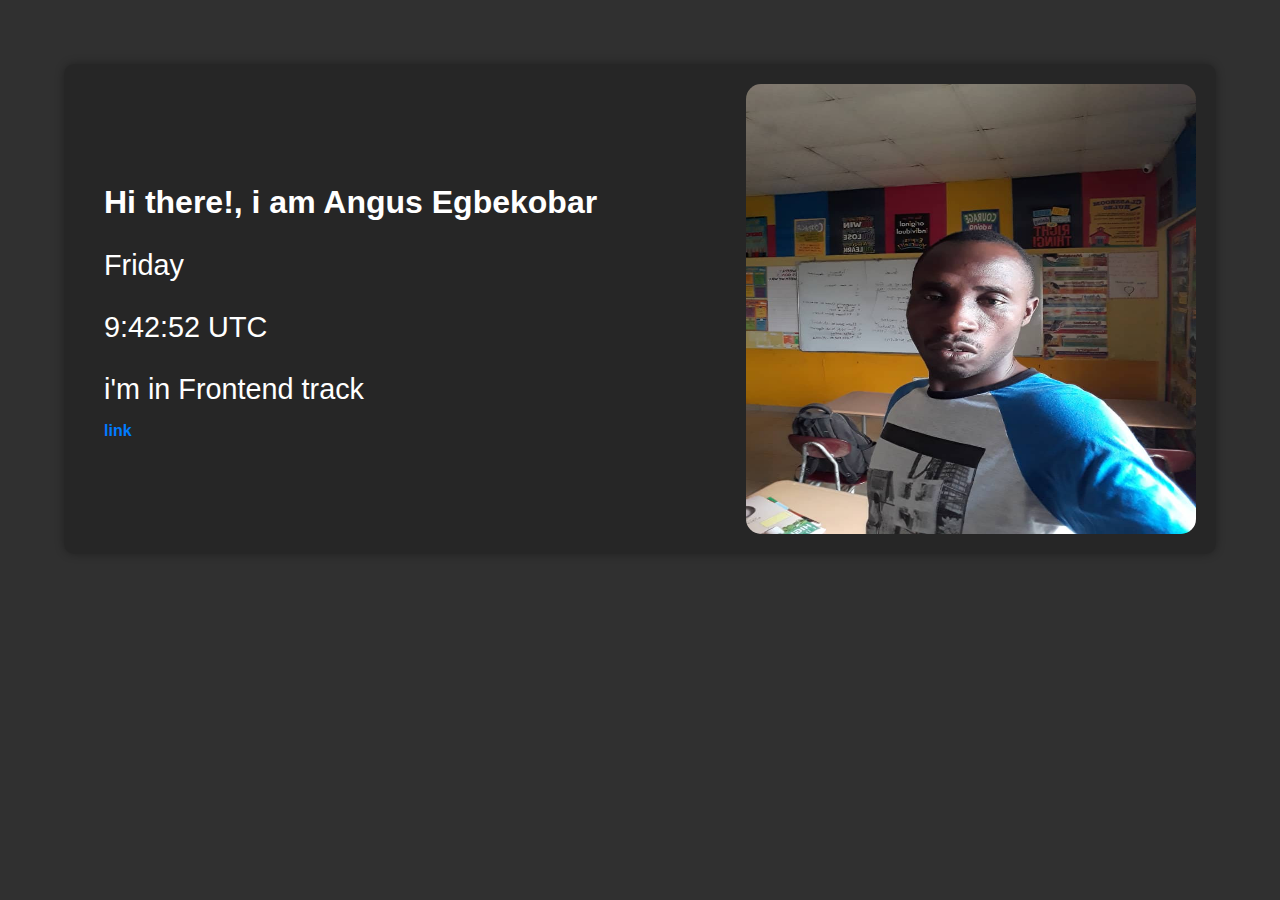
==== index.html @ a6c5cae6 "renamed all my files properly" ====
<!DOCTYPE html>
<html lang="en">
<head>
    <meta charset="UTF-8">
    <meta name="viewport" content="width=device-width, initial-scale=1.0">
    <title>Frontend Page Creation with Specific Elements</title>
    <link rel="stylesheet" href="https://cdnjs.cloudflare.com/ajax/libs/font-awesome/4.7.0/css/font-awesome.min.css">
    <link rel="stylesheet" href="first.css">
</head>
<body>
    <main>
        <div id="container">
            <section class="about-me">
            
                <h1  data-testid="slackUserName">Hi there!, i am <strong>Angus Egbekobar</strong></h1>
                <p data-testid="currentDayOfTheWeek"></p>
                <p data-testid="currentUTCTime"></p>
                <p data-testid="myTrack">i'm in Frontend track</p>
                <p data-testid="githubURL">
                <a href="https://github.com/angus-egbekobar/HNG-internship-stage-one-task-task">link</a>
                </p>
            </section>

            <section>
                <img src="/img.jpg"  alt="Angus Egbekobar" data-testid="slackDisplayImage" height="450" width="450"/>
            </section>
        </div>


    </main>
    

 
    <script src="first.js"></script>
</body>
</html>
---- first.css ----
body {
    background-color: #303030;
    font-family: Arial, sans-serif;
    color: white;
    margin: 0;
    padding: 0;
}


* {
    box-sizing: border-box;
}


#container {
    width: 90%;
    max-width: 1200px; /*  max-width to prevent excessive container width */
    margin: 4rem auto;
    display: flex;
    justify-content: space-between;
    align-items: center;
    padding: 20px; /* Add padding for better spacing */
    background-color: rgba(0, 0, 0, 0.2); 
    border-radius: 10px; 
    box-shadow: 0 0 10px rgba(0, 0, 0, 0.3); 
}


.about-me {
    flex: 1;
    padding: 20px;
}


h1[data-testid="slackUserName"] {
    font-size: 2rem;
    margin-bottom: 10px; /* margin for better spacing */
}

strong {
    font-weight: bold;
}


p[data-testid="currentDayOfTheWeek"],
p[data-testid="myTrack"],
p[data-testid="currentUTCTime"] {
    font-size: 1.8rem;
    margin-bottom: 10px; 
}
img {
    max-width: 100%;
    border-radius: 15px; 
    display: block;
    margin: 0 auto;
}




a {
    text-decoration: none;
    color: #007BFF; 
    font-weight: bold; 
    transition: color 0.3s ease; 
}

a:hover {
    color: #0056b3; 
}


@media (max-width: 599px) {
    #container {
        flex-direction: column-reverse; 
        align-items: center;
    }

    img {
        max-width: 70%;
    }

    h1[data-testid="slackUserName"] {
        font-size: 3rem;
        margin-bottom: 20px;
        text-align: center; 
    }

    p {
        font-size: 1.4rem;
        margin: 10px 0; 
        text-align: center;
    }

    img[data-testid="slackDisplayImage"] {
        border-radius: 50%; 
    }
}
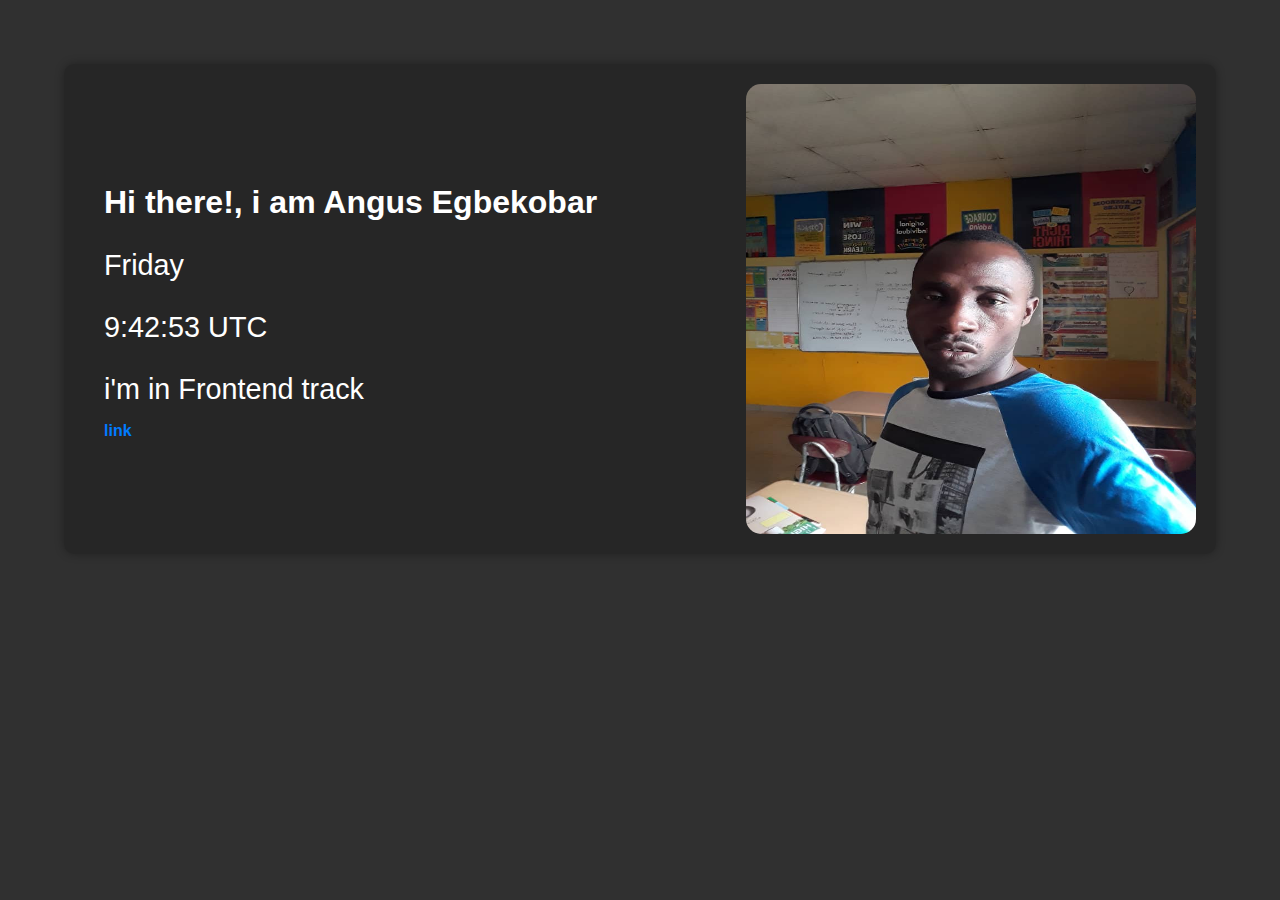
==== commit 47cd24c1: "i corrected all my files again" ====
--- a/index.html
+++ b/index.html
@@ -5,7 +5,7 @@
     <meta name="viewport" content="width=device-width, initial-scale=1.0">
     <title>Frontend Page Creation with Specific Elements</title>
     <link rel="stylesheet" href="https://cdnjs.cloudflare.com/ajax/libs/font-awesome/4.7.0/css/font-awesome.min.css">
-    <link rel="stylesheet" href="first.css">
+    <link rel="stylesheet" href="style.css">
 </head>
 <body>
     <main>
@@ -31,6 +31,6 @@
     
 
  
-    <script src="first.js"></script>
+    <script src="main.js"></script>
 </body>
 </html>--- a/style.css
+++ b/style.css
@@ -0,0 +1,99 @@
+
+body {
+    background-color: #303030;
+    font-family: Arial, sans-serif;
+    color: white;
+    margin: 0;
+    padding: 0;
+}
+
+
+* {
+    box-sizing: border-box;
+}
+
+
+#container {
+    width: 90%;
+    max-width: 1200px; /*  max-width to prevent excessive container width */
+    margin: 4rem auto;
+    display: flex;
+    justify-content: space-between;
+    align-items: center;
+    padding: 20px; /* Add padding for better spacing */
+    background-color: rgba(0, 0, 0, 0.2); 
+    border-radius: 10px; 
+    box-shadow: 0 0 10px rgba(0, 0, 0, 0.3); 
+}
+
+
+.about-me {
+    flex: 1;
+    padding: 20px;
+}
+
+
+h1[data-testid="slackUserName"] {
+    font-size: 2rem;
+    margin-bottom: 10px; /* margin for better spacing */
+}
+
+strong {
+    font-weight: bold;
+}
+
+
+p[data-testid="currentDayOfTheWeek"],
+p[data-testid="myTrack"],
+p[data-testid="currentUTCTime"] {
+    font-size: 1.8rem;
+    margin-bottom: 10px; 
+}
+img {
+    max-width: 100%;
+    border-radius: 15px; 
+    display: block;
+    margin: 0 auto;
+}
+
+
+
+
+a {
+    text-decoration: none;
+    color: #007BFF; 
+    font-weight: bold; 
+    transition: color 0.3s ease; 
+}
+
+a:hover {
+    color: #0056b3; 
+}
+
+
+@media (max-width: 599px) {
+    #container {
+        flex-direction: column-reverse; 
+        align-items: center;
+    }
+
+    img {
+        max-width: 70%;
+    }
+
+    h1[data-testid="slackUserName"] {
+        font-size: 3rem;
+        margin-bottom: 20px;
+        text-align: center; 
+    }
+
+    p {
+        font-size: 1.4rem;
+        margin: 10px 0; 
+        text-align: center;
+    }
+
+    img[data-testid="slackDisplayImage"] {
+        border-radius: 50%; 
+    }
+}
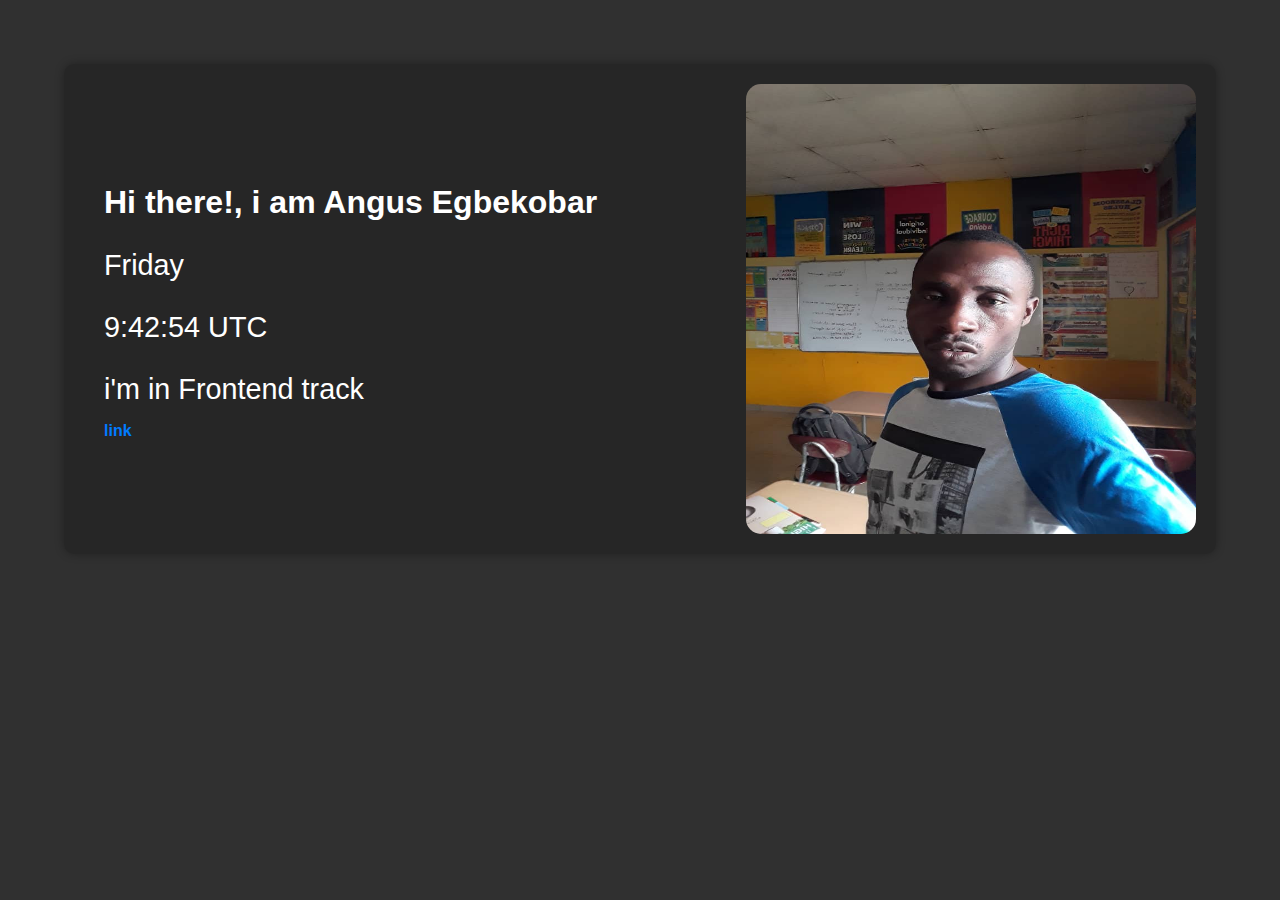
==== commit 91f0ae6b: "modified index.html" ====
--- a/index.html
+++ b/index.html
@@ -22,7 +22,7 @@
             </section>
 
             <section>
-                <img src="/img.jpg"  alt="Angus Egbekobar" data-testid="slackDisplayImage" height="450" width="450"/>
+                <img src="img.jpg"  alt="Angus Egbekobar" data-testid="slackDisplayImage" height="450" width="450"/>
             </section>
         </div>
 
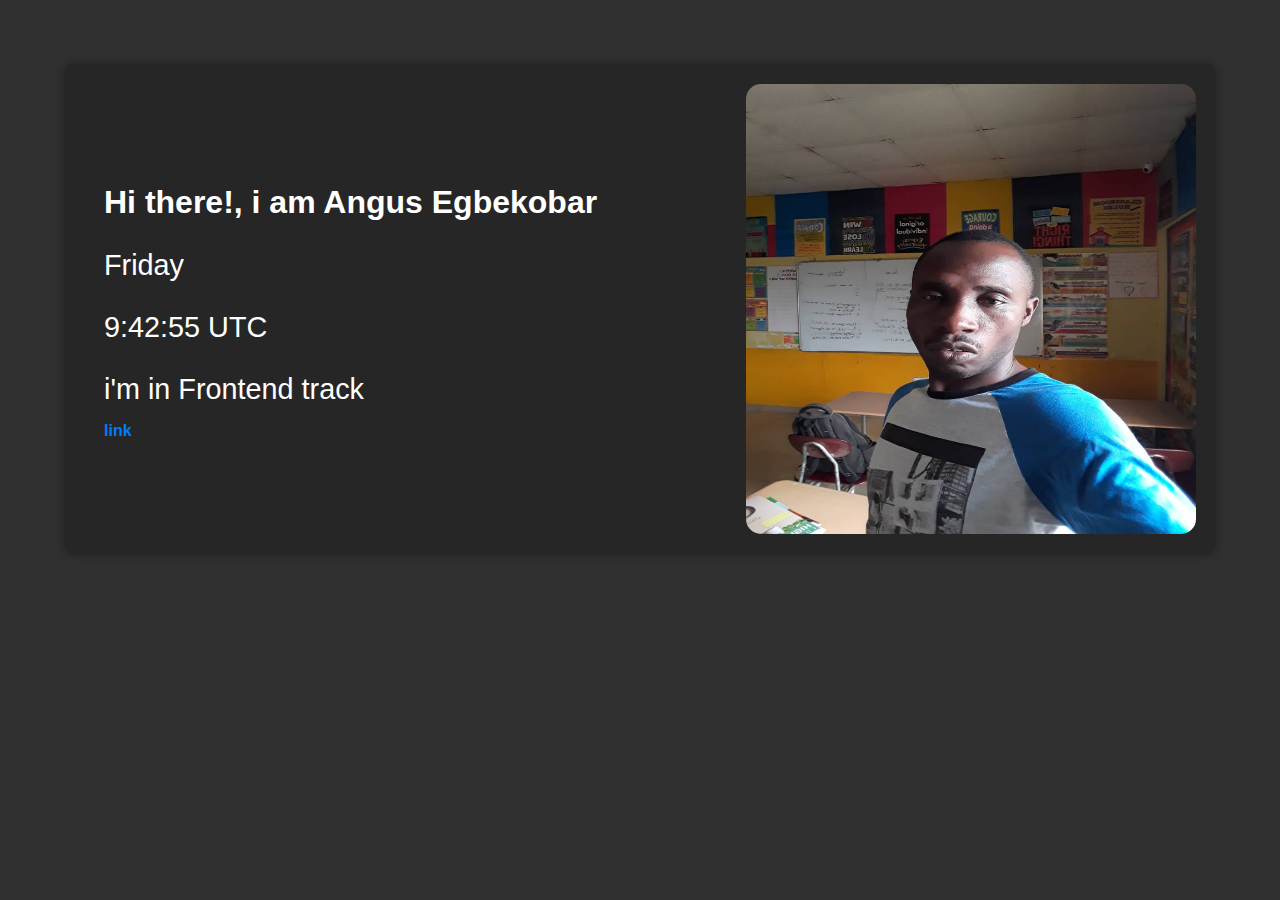
==== commit 8b30276a: "added a new image" ====
--- a/index.html
+++ b/index.html
@@ -22,7 +22,7 @@
             </section>
 
             <section>
-                <img src="img.jpg"  alt="Angus Egbekobar" data-testid="slackDisplayImage" height="450" width="450"/>
+                <img src="imgg.jpg"  alt="Angus Egbekobar" data-testid="slackDisplayImage" height="450" width="450"/>
             </section>
         </div>
 
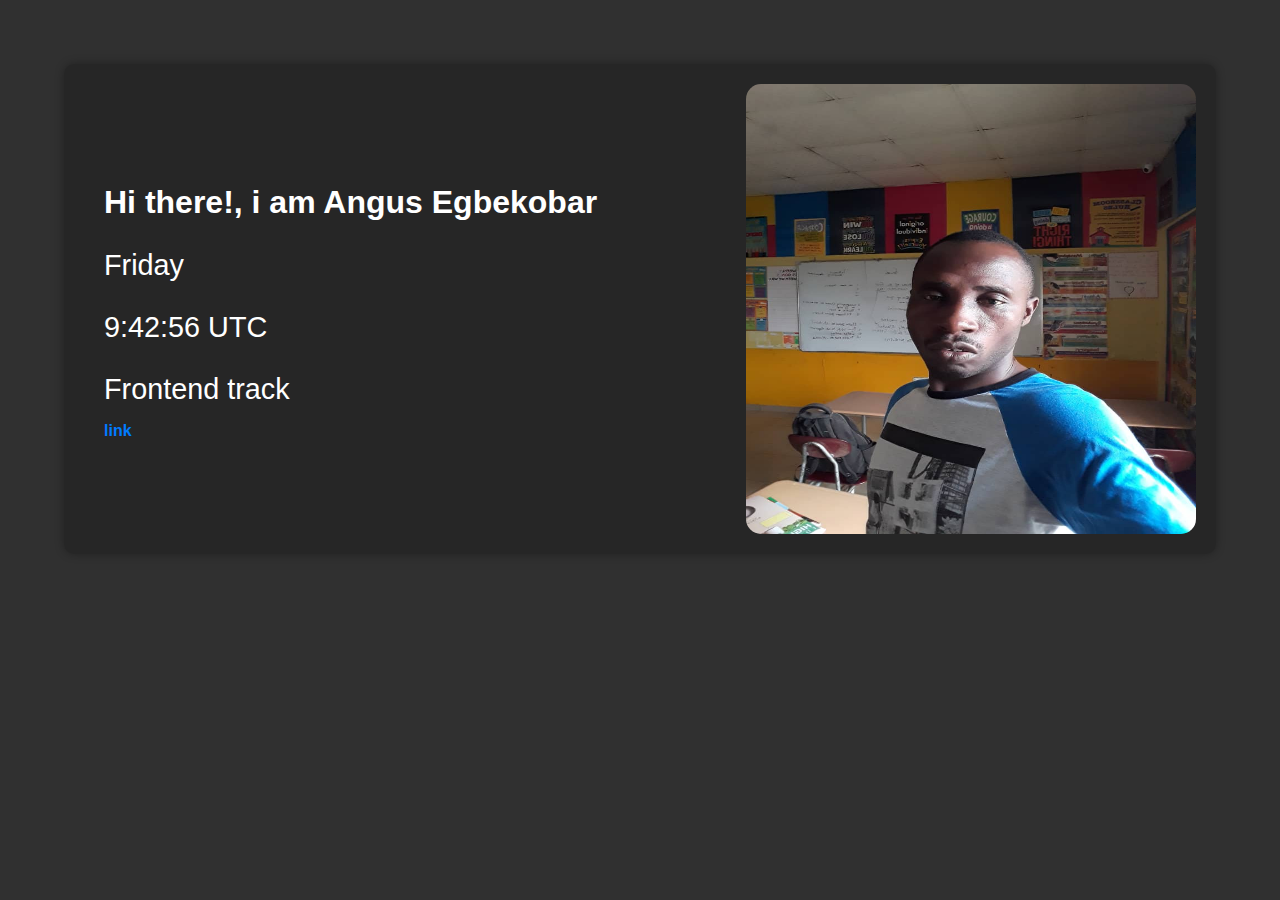
==== commit ebf8753f: "removed the i am in the p tag of the index.html file" ====
--- a/index.html
+++ b/index.html
@@ -15,7 +15,7 @@
                 <h1  data-testid="slackUserName">Hi there!, i am <strong>Angus Egbekobar</strong></h1>
                 <p data-testid="currentDayOfTheWeek"></p>
                 <p data-testid="currentUTCTime"></p>
-                <p data-testid="myTrack">i'm in Frontend track</p>
+                <p data-testid="myTrack"> Frontend track</p>
                 <p data-testid="githubURL">
                 <a href="https://github.com/angus-egbekobar/HNG-internship-stage-one-task-task">link</a>
                 </p>
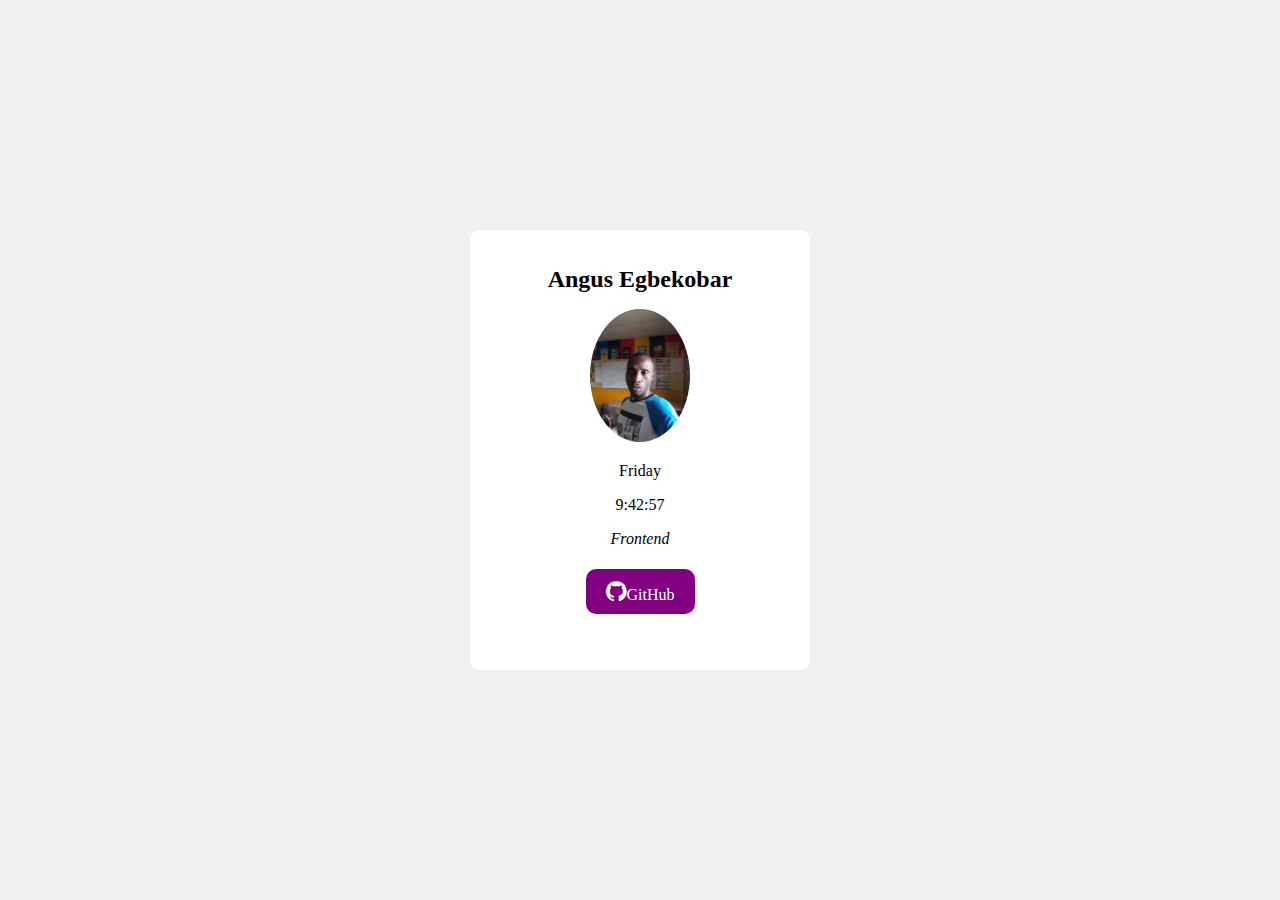
==== commit 86e7bfaf: "worked on the style.css" ====
--- a/index.html
+++ b/index.html
@@ -8,26 +8,25 @@
     <link rel="stylesheet" href="style.css">
 </head>
 <body>
-    <main>
-        <div id="container">
-            <section class="about-me">
-            
-                <h1  data-testid="slackUserName">Hi there!, i am <strong>Angus Egbekobar</strong></h1>
-                <p data-testid="currentDayOfTheWeek"></p>
-                <p data-testid="currentUTCTime"></p>
-                <p data-testid="myTrack"> Frontend track</p>
-                <p data-testid="githubURL">
-                <a href="https://github.com/angus-egbekobar/HNG-internship-stage-one-task-task">link</a>
-                </p>
-            </section>
-
-            <section>
-                <img src="imgg.jpg"  alt="Angus Egbekobar" data-testid="slackDisplayImage" height="450" width="450"/>
-            </section>
+    <div class="wrapper">
+        <h1 data-testid="slackUserName">Angus Egbekobar</h1>
+        <img src="imgg.jpg" alt="Angus Egbekobar" data-testid="slackDisplayImage">
+        <p data-testid="currentDayOfTheWeek"></p>
+        <p data-testid="currentUTCTime"></p>
+        <p data-testid="myTrack">Frontend</p>
+        <div class="github-button">
+            <a data-testid="githubURL" href="https://github.com/angus-egbekobar/HNG-internship-stage-one-task-task"><i class="fa fa-github" style="font-size:24px"></i>GitHub</a>
         </div>
+    </div>
+   
 
 
-    </main>
+
+
+
+
+
+    
     
 
  
--- a/style.css
+++ b/style.css
@@ -1,99 +1,54 @@
+/* Apply styles based on data attributes */
 
-body {
-    background-color: #303030;
-    font-family: Arial, sans-serif;
-    color: white;
-    margin: 0;
-    padding: 0;
-}
-
-
-* {
-    box-sizing: border-box;
-}
-
-
-#container {
-    width: 90%;
-    max-width: 1200px; /*  max-width to prevent excessive container width */
-    margin: 4rem auto;
+/* Style for the name */
+[data-testid="slackUserName"] {
+    font-size: 24px;
+    font-weight: bold;
+  }
+  
+  /* Style for the image */
+  [data-testid="slackDisplayImage"] {
+    border-radius: 50%; /* Make the image rounded */
+    max-width: 100px; /* Limit the image width */
+  }
+  
+  /* Style for the track */
+  [data-testid="myTrack"] {
+    font-style: italic;
+  }
+  
+  /* Style for the GitHub icon */
+  /* Style for the GitHub icon */
+  .github-button {
+    display: inline-block;
+    background-color: purple; /* Background color for the button */
+    padding: 10px 20px; /* Add padding to create space around the button */
+    border-radius: 10px; /* Make the button background rounded */
+    margin-top: 5px; /* Add margin for spacing below the name */
+  }
+  
+  /* Style for the GitHub icon */
+  [data-testid="githubURL"] {
+    text-decoration: none;
+    color: white; /* Text color for the button */
+  }
+  
+  /* Center the wrapper */
+  body {
+    background-color: #f0f0f0; /* Set the background color for the body */
     display: flex;
-    justify-content: space-between;
+    justify-content: center;
     align-items: center;
-    padding: 20px; /* Add padding for better spacing */
-    background-color: rgba(0, 0, 0, 0.2); 
-    border-radius: 10px; 
-    box-shadow: 0 0 10px rgba(0, 0, 0, 0.3); 
-}
-
-
-.about-me {
-    flex: 1;
-    padding: 20px;
-}
-
-
-h1[data-testid="slackUserName"] {
-    font-size: 2rem;
-    margin-bottom: 10px; /* margin for better spacing */
-}
-
-strong {
-    font-weight: bold;
-}
-
-
-p[data-testid="currentDayOfTheWeek"],
-p[data-testid="myTrack"],
-p[data-testid="currentUTCTime"] {
-    font-size: 1.8rem;
-    margin-bottom: 10px; 
-}
-img {
-    max-width: 100%;
-    border-radius: 15px; 
-    display: block;
-    margin: 0 auto;
-}
-
-
-
-
-a {
-    text-decoration: none;
-    color: #007BFF; 
-    font-weight: bold; 
-    transition: color 0.3s ease; 
-}
-
-a:hover {
-    color: #0056b3; 
-}
-
-
-@media (max-width: 599px) {
-    #container {
-        flex-direction: column-reverse; 
-        align-items: center;
-    }
-
-    img {
-        max-width: 70%;
-    }
-
-    h1[data-testid="slackUserName"] {
-        font-size: 3rem;
-        margin-bottom: 20px;
-        text-align: center; 
-    }
-
-    p {
-        font-size: 1.4rem;
-        margin: 10px 0; 
-        text-align: center;
-    }
-
-    img[data-testid="slackDisplayImage"] {
-        border-radius: 50%; 
-    }
-}
+    height: 100vh; /* Make the body fill the viewport height */
+    margin: 0; /* Remove default margin */
+  }
+  
+  .wrapper {
+    text-align: center;
+    width: 300px; /* Set your desired width */
+    height: 400px; /* Set your desired height */
+    background-color: white; /* Set a background color for the wrapper */
+    padding: 20px; /* Add some padding for spacing */
+    border-radius: 10px; /* Add rounded corners to the wrapper */
+  }
+  